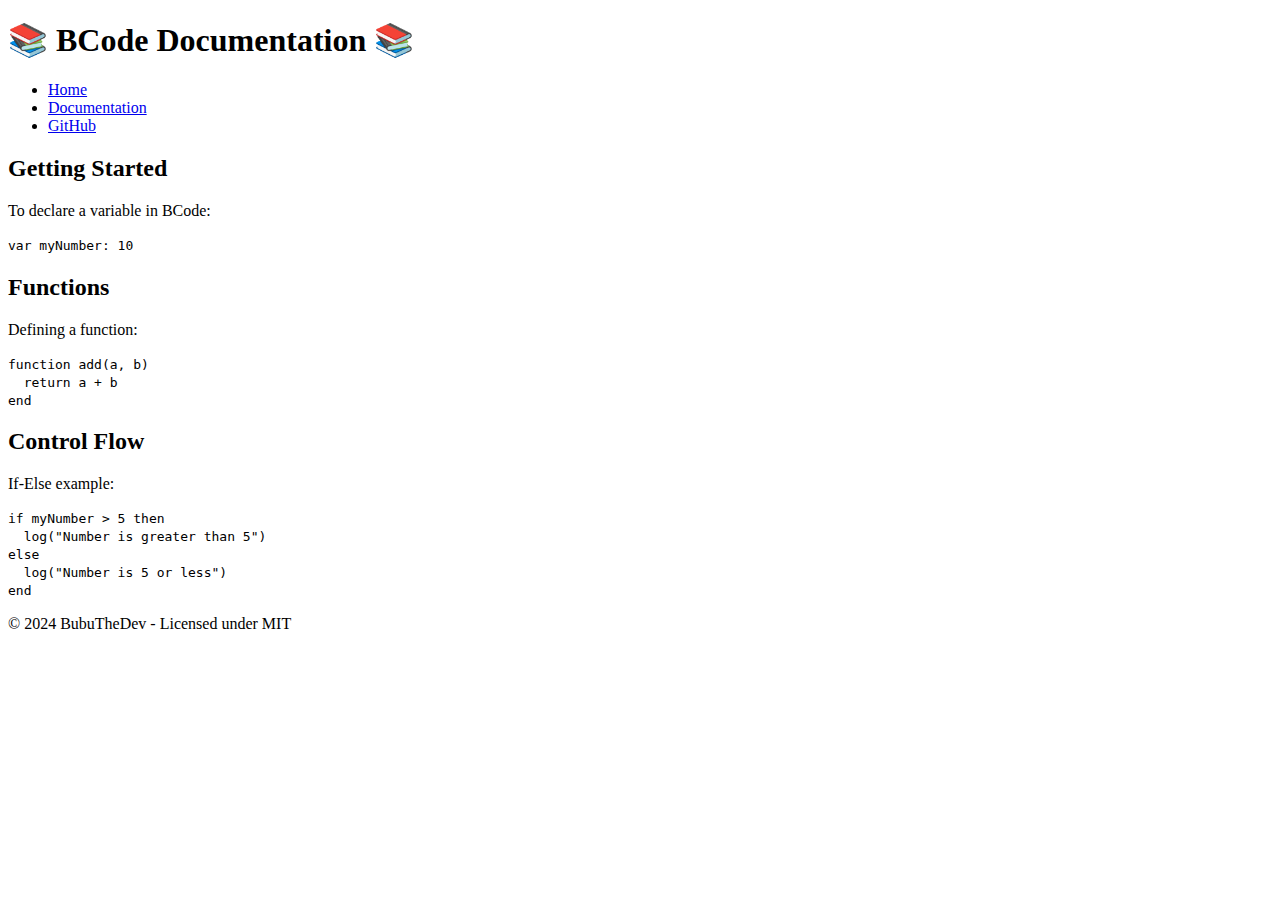
==== documentation.html @ 3f08c0e2 "Create documentation.html" ====
<!DOCTYPE html>
<html lang="en">
<head>
  <meta charset="UTF-8">
  <meta name="viewport" content="width=device-width, initial-scale=1.0">
  <title>BCode Documentation</title>
  <link rel="stylesheet" href="style.css">
</head>
<body>
  <div class="container">
    <header>
      <h1>📚 BCode Documentation 📚</h1>
      <nav>
        <ul>
          <li><a href="index.html">Home</a></li>
          <li><a href="documentation.html">Documentation</a></li>
          <li><a href="#">GitHub</a></li>
        </ul>
      </nav>
    </header>
    <main>
      <section class="docs">
        <h2>Getting Started</h2>
        <p>To declare a variable in BCode:</p>
        <div class="code-block">
          <code>var myNumber: 10</code>
        </div>

        <h2>Functions</h2>
        <p>Defining a function:</p>
        <div class="code-block">
          <code>
            function add(a, b)<br>
            &nbsp;&nbsp;return a + b<br>
            end
          </code>
        </div>

        <h2>Control Flow</h2>
        <p>If-Else example:</p>
        <div class="code-block">
          <code>
            if myNumber > 5 then<br>
            &nbsp;&nbsp;log("Number is greater than 5")<br>
            else<br>
            &nbsp;&nbsp;log("Number is 5 or less")<br>
            end
          </code>
        </div>
      </section>
    </main>
    <footer>
      <p>© 2024 BubuTheDev - Licensed under MIT</p>
    </footer>
  </div>
</body>
</html>
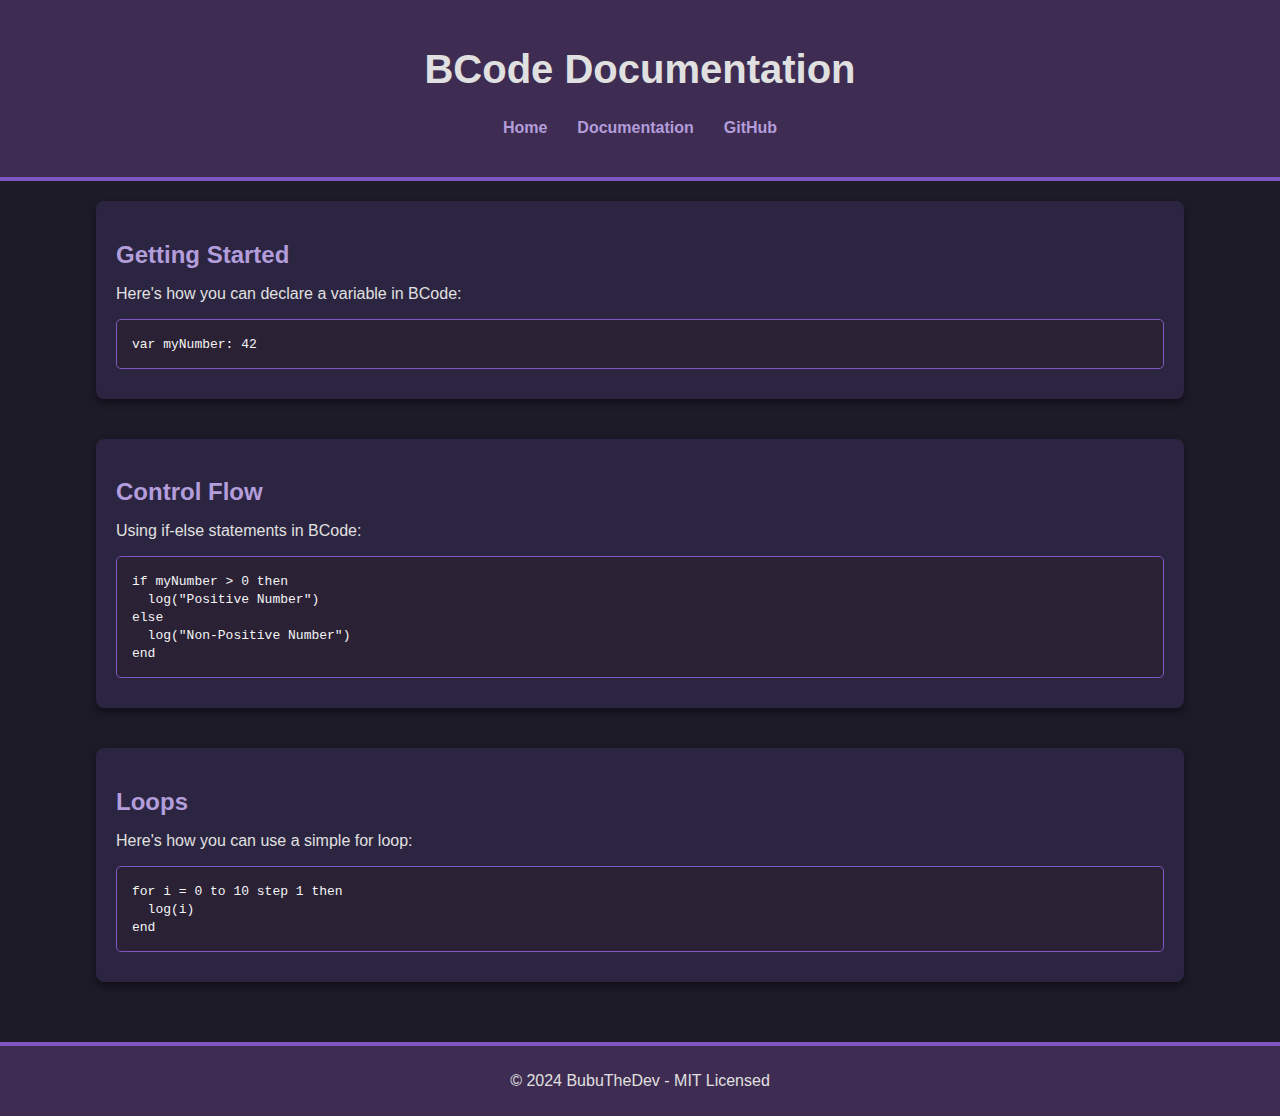
==== commit a7cf69cc: "Update documentation.html" ====
--- a/documentation.html
+++ b/documentation.html
@@ -1,57 +1,134 @@
 <!DOCTYPE html>
 <html lang="en">
 <head>
-  <meta charset="UTF-8">
-  <meta name="viewport" content="width=device-width, initial-scale=1.0">
-  <title>BCode Documentation</title>
-  <link rel="stylesheet" href="style.css">
+<meta charset="UTF-8">
+<meta name="viewport" content="width=device-width, initial-scale=1.0">
+<title>BCode Documentation</title>
+<style>
+  body {
+    background-color: #1e1b29;
+    color: #e0e0e0;
+    font-family: Arial, sans-serif;
+    margin: 0;
+    padding: 0;
+  }
+
+  header {
+    background-color: #3e2c52;
+    padding: 20px;
+    text-align: center;
+    border-bottom: 4px solid #7e57c2;
+  }
+
+  header h1 {
+    color: #e0e0e0;
+    font-size: 2.5em;
+  }
+
+  nav {
+    margin: 20px 0;
+    display: flex;
+    justify-content: center;
+  }
+
+  nav a {
+    color: #b39ddb;
+    text-decoration: none;
+    margin: 0 15px;
+    font-weight: bold;
+  }
+
+  nav a:hover {
+    color: #7e57c2;
+  }
+
+  .container {
+    width: 85%;
+    max-width: 1200px;
+    margin: 0 auto;
+    padding: 20px;
+  }
+
+  .section {
+    margin-bottom: 40px;
+    background-color: #2c2541;
+    padding: 20px;
+    border-radius: 8px;
+    box-shadow: 0 4px 8px rgba(0, 0, 0, 0.5);
+  }
+
+  .section h2 {
+    color: #b39ddb;
+    margin-bottom: 10px;
+  }
+
+  .code-example {
+    background-color: #2a2135;
+    color: #f5f5f5;
+    font-family: "Courier New", Courier, monospace;
+    padding: 15px;
+    border-radius: 5px;
+    border: 1px solid #7e57c2;
+    margin: 10px 0;
+  }
+
+  footer {
+    background-color: #3e2c52;
+    padding: 10px;
+    text-align: center;
+    color: #e0e0e0;
+    border-top: 4px solid #7e57c2;
+  }
+</style>
 </head>
 <body>
-  <div class="container">
-    <header>
-      <h1>📚 BCode Documentation 📚</h1>
-      <nav>
-        <ul>
-          <li><a href="index.html">Home</a></li>
-          <li><a href="documentation.html">Documentation</a></li>
-          <li><a href="#">GitHub</a></li>
-        </ul>
-      </nav>
-    </header>
-    <main>
-      <section class="docs">
-        <h2>Getting Started</h2>
-        <p>To declare a variable in BCode:</p>
-        <div class="code-block">
-          <code>var myNumber: 10</code>
-        </div>
+<header>
+  <h1>BCode Documentation</h1>
+  <nav>
+    <a href="index.html">Home</a>
+    <a href="documentation.html">Documentation</a>
+    <a href="#">GitHub</a>
+  </nav>
+</header>
 
-        <h2>Functions</h2>
-        <p>Defining a function:</p>
-        <div class="code-block">
-          <code>
-            function add(a, b)<br>
-            &nbsp;&nbsp;return a + b<br>
-            end
-          </code>
-        </div>
+<div class="container">
+  <div class="section">
+    <h2>Getting Started</h2>
+    <p>Here's how you can declare a variable in BCode:</p>
+    <div class="code-example">
+      <code>var myNumber: 42</code>
+    </div>
+  </div>
 
-        <h2>Control Flow</h2>
-        <p>If-Else example:</p>
-        <div class="code-block">
-          <code>
-            if myNumber > 5 then<br>
-            &nbsp;&nbsp;log("Number is greater than 5")<br>
-            else<br>
-            &nbsp;&nbsp;log("Number is 5 or less")<br>
-            end
-          </code>
-        </div>
-      </section>
-    </main>
-    <footer>
-      <p>© 2024 BubuTheDev - Licensed under MIT</p>
-    </footer>
+  <div class="section">
+    <h2>Control Flow</h2>
+    <p>Using if-else statements in BCode:</p>
+    <div class="code-example">
+      <code>
+        if myNumber > 0 then<br>
+        &nbsp;&nbsp;log("Positive Number")<br>
+        else<br>
+        &nbsp;&nbsp;log("Non-Positive Number")<br>
+        end
+      </code>
+    </div>
   </div>
+
+  <div class="section">
+    <h2>Loops</h2>
+    <p>Here's how you can use a simple for loop:</p>
+    <div class="code-example">
+      <code>
+        for i = 0 to 10 step 1 then<br>
+        &nbsp;&nbsp;log(i)<br>
+        end
+      </code>
+    </div>
+  </div>
+</div>
+
+<footer>
+  <p>© 2024 BubuTheDev - MIT Licensed</p>
+</footer>
 </body>
 </html>
